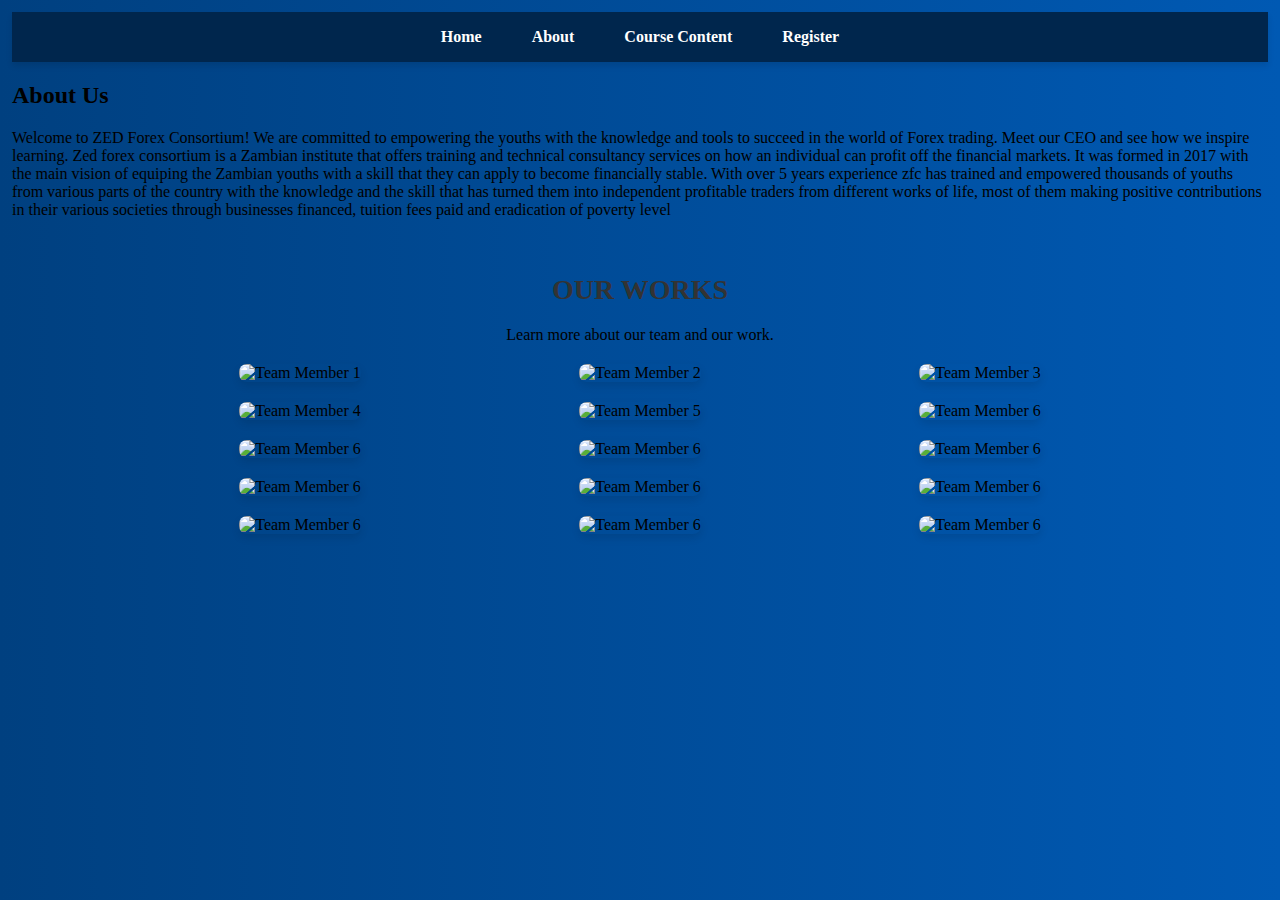
==== about-us.html @ cae8d589 "Add files via upload" ====
<!DOCTYPE html>
<html lang="en">
<head>
  <meta charset="UTF-8">
  <meta name="viewport" content="width=device-width, initial-scale=1.0">
  <title>About Us - ZED Forex Consortium</title>
  <link rel="stylesheet" href="styles.css">
</head>
<body>
  <header>
    <nav>
      <ul>
        <li><a href="index.html">Home</a></li>
        <li><a href="about-us.html">About</a></li>
        <li><a href="course-content.html">Course Content</a></li>
        <li><a href="register.html">Register</a></li>
      </ul>
    </nav>
  </header>
  <main>
    <h2 class="page-title">About Us</h2>
    <p class="intro-text">
      Welcome to ZED Forex Consortium! We are committed to empowering the youths with the knowledge and tools to succeed in the world of Forex trading. Meet our CEO and see how we inspire learning.
      Zed forex consortium is a Zambian institute that offers training and technical
consultancy services on how an individual can profit off the financial markets. It
was formed in 2017 with the main vision of equiping the Zambian youths with a
skill that they can apply to become financially stable.

With over 5 years experience zfc has trained and empowered thousands of
youths from various parts of the country with the knowledge and the skill that
has turned them into independent profitable traders from different works of life,
most of them making positive contributions in their various societies through
businesses financed, tuition fees paid and eradication of poverty level
    </p>
    <section class="about-us">
        <h1>OUR WORKS</h1>
        <p>Learn more about our team and our work.</p>
        <div class="image-grid">
          <div class="image-item">
            <img src="Images/Chart.jpg" alt="Team Member 1">
          </div>
          <div class="image-item">
            <img src="Images/CEO2.jpeg" alt="Team Member 2">
          </div>
          <div class="image-item">
            <img src="Images/Teach 1.jpg" alt="Team Member 3">
          </div>
          <div class="image-item">
            <img src="Images/Learn2.jpg" alt="Team Member 4">
          </div>
          <div class="image-item">
            <img src="Images/Learn.jpg" alt="Team Member 5">
          </div>
          <div class="image-item">
            <img src="Images/Teach 3.jpg" alt="Team Member 6">
          </div>
          <div class="image-item">
            <img src="Images/2.jpeg" alt="Team Member 6">
          </div>
          <div class="image-item">
            <img src="Images/Teach 4.jpg" alt="Team Member 6">
          </div>
          <div class="image-item">
            <img src="Images/3.jpeg" alt="Team Member 6">
          </div>
          <div class="image-item">
            <img src="Images/2.jpeg" alt="Team Member 6">
          </div>
          <div class="image-item">
            <img src="Images/WhatsApp Image 2025-01-02 at 10.54.02 AM.jpeg" alt="Team Member 6">
          </div>
          <div class="image-item">
            <img src="Images/Teach 1.jpg" alt="Team Member 6">
          </div>
          <div class="image-item">
            <img src="Images/1.jpeg" alt="Team Member 6">
          </div>
          <div class="image-item">
            <img src="Images/Teach 4.jpg" alt="Team Member 6">
          </div>
          <div class="image-item">
            <img src="Images/Wow1.jpg" alt="Team Member 6">
          </div>
          
          
          
        </div>
      </section>
    
                
                             
      
    
  </main>
</body>
</html>
---- styles.css ----
/* General Styling */
body {
    font-family: 'Times New Roman', Times, serif;
    margin: 6px;
    padding: 6px;
    background: linear-gradient(to right, #004080, #0059b3);
    color: black;
    font-size: medium;

  }
  
  header {
    background: #00264d;
    color: #fff;
    padding: 1rem 0;
    text-align: center;
    box-shadow: 0 4px 6px rgba(0, 0, 0, 0.1);
    position: sticky;
    top: 0;
    z-index: 1000;
  }
  .logo-container {
    max-width: 100px; /* Control the size of the logo */
    margin: 0 auto; /* Center the logo */
  }
  
  .logo {
    max-width: 120%; /* Make logo responsive */
    height: auto; /* Keep the aspect ratio of the logo */
  }
  
  
  nav ul {
    list-style: none;
    padding: 0;
    margin: 0;
    display: flex;
    justify-content: center;
    gap: 20px;
  }
  
  nav ul li a {
    color: #fff;
    text-decoration: none;
    font-weight: bold;
    padding: 10px 15px;
    transition: background 0.3s, color 0.3s;
    border-radius: 5px;
  }
  
  nav ul li a:hover {
    background: #ff9800;
    color: #00264d;
  }
  
  /* Hero Section */
  .hero {
    background: url('images/hero-background.jpg') no-repeat center center/cover;
    color: #fff;
    text-align: center;
    padding: 100px 20px;
  }
  
  .hero-content h1 {
    font-size: 3rem;
    margin-bottom: 20px;
    text-shadow: 2px 2px 4px rgba(0, 0, 0, 0.5);
  }
  
  .hero-content p {
    font-size: 1.5rem;
    margin-bottom: 30px;
    text-shadow: 1px 1px 3px rgba(0, 0, 0, 0.5);
  }
  
  .hero-content .btn {
    background: #ff9800;
    color: #fff;
    padding: 10px 20px;
    border: none;
    border-radius: 25px;
    text-decoration: none;
    font-size: 1.2rem;
    transition: background 0.3s;
  }
  
  .hero-content .btn:hover {
    background: #e68900;
  }
  
  /* Services Section */
  .services {
    background: #fff;
    padding: 50px 20px;
    text-align: center;
  }
  
  .services h2 {
    margin-bottom: 30px;
    color: #004080;
    font-size: 2.5rem;
  }
  
  .services-grid {
    display: grid;
    grid-template-columns: repeat(auto-fit, minmax(250px, 1fr));
    gap: 20px;
  }
  
  .service-item {
    background: #f4f4f9;
    padding: 20px;
    border-radius: 15px;
    text-align: center;
    box-shadow: 0 6px 10px rgba(0, 0, 0, 0.1);
    transition: transform 0.3s, box-shadow 0.3s;
  }
  
  .service-item:hover {
    transform: translateY(-10px);
    box-shadow: 0 8px 20px rgba(0, 0, 0, 0.2);
  }
  
  .service-item img {
    max-width: 200px;
    margin-bottom: 15px;

  }
  
  /* About Page Image Styling */
.about-us {
    max-width: 1000px;
    margin: 0 auto;
    padding: 20px;
    text-align: center;
  }
  
  .image-grid {
    display: grid;
    grid-template-columns: repeat(3, 1fr); /* 3 columns of equal width */
    gap: 20px; /* Space between images */
    margin-top: 20px;
  }
  
  .image-item img {
    width: 100%;
    height: auto;
    border-radius: 8px;
    box-shadow: 0 4px 8px rgba(0, 0, 0, 0.1);
    transition: transform 0.3s ease-in-out;
  }
  
  .image-item img:hover {
    transform: scale(1.05); /* Slight zoom effect on hover */
  }
  @media (max-width: 768px) {
    .image-grid {
      grid-template-columns: repeat(2, 1fr); /* 2 columns on smaller screens */
    }
  }
  
  @media (max-width: 480px) {
    .image-grid {
      grid-template-columns: 1fr; /* 1 column on very small screens */
    }
  }
  
  /* Testimonials Section */
  .testimonials {
    background: #f9f9f9;
    padding: 50px 20px;
    text-align: center;
  }
  
  .testimonials h2 {
    margin-bottom: 30px;
    color: #004080;
  }
  
  .testimonials-grid {
    display: grid;
    grid-template-columns: repeat(auto-fit, minmax(250px, 1fr));
    gap: 20px;
  }
  
  .testimonial-item {
    background: #fff;
    padding: 20px;
    border-radius: 15px;
    box-shadow: 0 6px 10px rgba(0, 0, 0, 0.1);
    transition: transform 0.3s, box-shadow 0.3s;
  }
  
  .testimonial-item:hover {
    transform: translateY(-10px);
    box-shadow: 0 8px 20px rgba(0, 0, 0, 0.2);
  }
  
  .testimonial-item p {
    font-style: italic;
    margin-bottom: 10px;
  }
  
  .testimonial-item span {
    font-weight: bold;
    color: #004080;
  }
  
  /* CTA Section */
  .cta {
    background: #004080;
    color: #fff;
    text-align: center;
    padding: 50px 20px;
  }
  
  .cta h2 {
    margin-bottom: 20px;
  }
  
  .cta .btn {
    background: #ff9800;
    color: #fff;
    padding: 15px 30px;
    border: none;
    border-radius: 30px;
    text-decoration: none;
    font-size: 1.2rem;
    transition: background 0.3s;
  }
  
  .cta .btn:hover {
    background: #e68900;
  }


 
  /* Container for the form */
  .registration-container {
    background-color: #ffffff;
    border-radius: 10px;
    box-shadow: 0 4px 10px rgba(0, 0, 0, 0.1);
    padding: 30px;
    width: 100%;
    max-width: 450px;
    text-align: center;
  }
  
  /* Header */
  h1 {
    font-size: 28px;
    color: #333;
    margin-bottom: 20px;
  }
  
  /* Form styling */
  .registration-form {
    display: flex;
    flex-direction: column;
  }
  
  /* Input fields */
  .input-group {
    margin-bottom: 20px;
    text-align: left;
  }
  
  input[type="text"],
  input[type="email"],
  input[type="password"] {
    padding: 15px;
    margin-top: 8px;
    border: 2px solid #ddd;
    border-radius: 5px;
    width: 100%;
    font-size: 16px;
    color: #333;
    transition: border-color 0.3s ease;
  }
  
  /* Input focus effect */
  input:focus {
    border-color: #3498db;
    outline: none;
  }
  
  /* Error message styling */
  .error-message {
    color: red;
    font-size: 12px;
    margin-top: 5px;
    display: none; /* Hidden by default */
  }
  
  /* Checkbox */
  .checkbox-group {
    text-align: left;
    margin-top: 10px;
  }
  
  input[type="checkbox"] {
    margin-right: 10px;
  }
  
  /* Submit button */
  button {
    padding: 15px;
    background-color: #3498db;
    color: white;
    border: none;
    border-radius: 5px;
    font-size: 16px;
    cursor: pointer;
    transition: background-color 0.3s ease;
  }
  
  button:hover {
    background-color: #2980b9;
  }
  
  button:active {
    background-color: #1f6b96;
  }
  
  /* Responsive design */
  @media (max-width: 480px) {
    .registration-container {
      width: 90%;
    }
  }
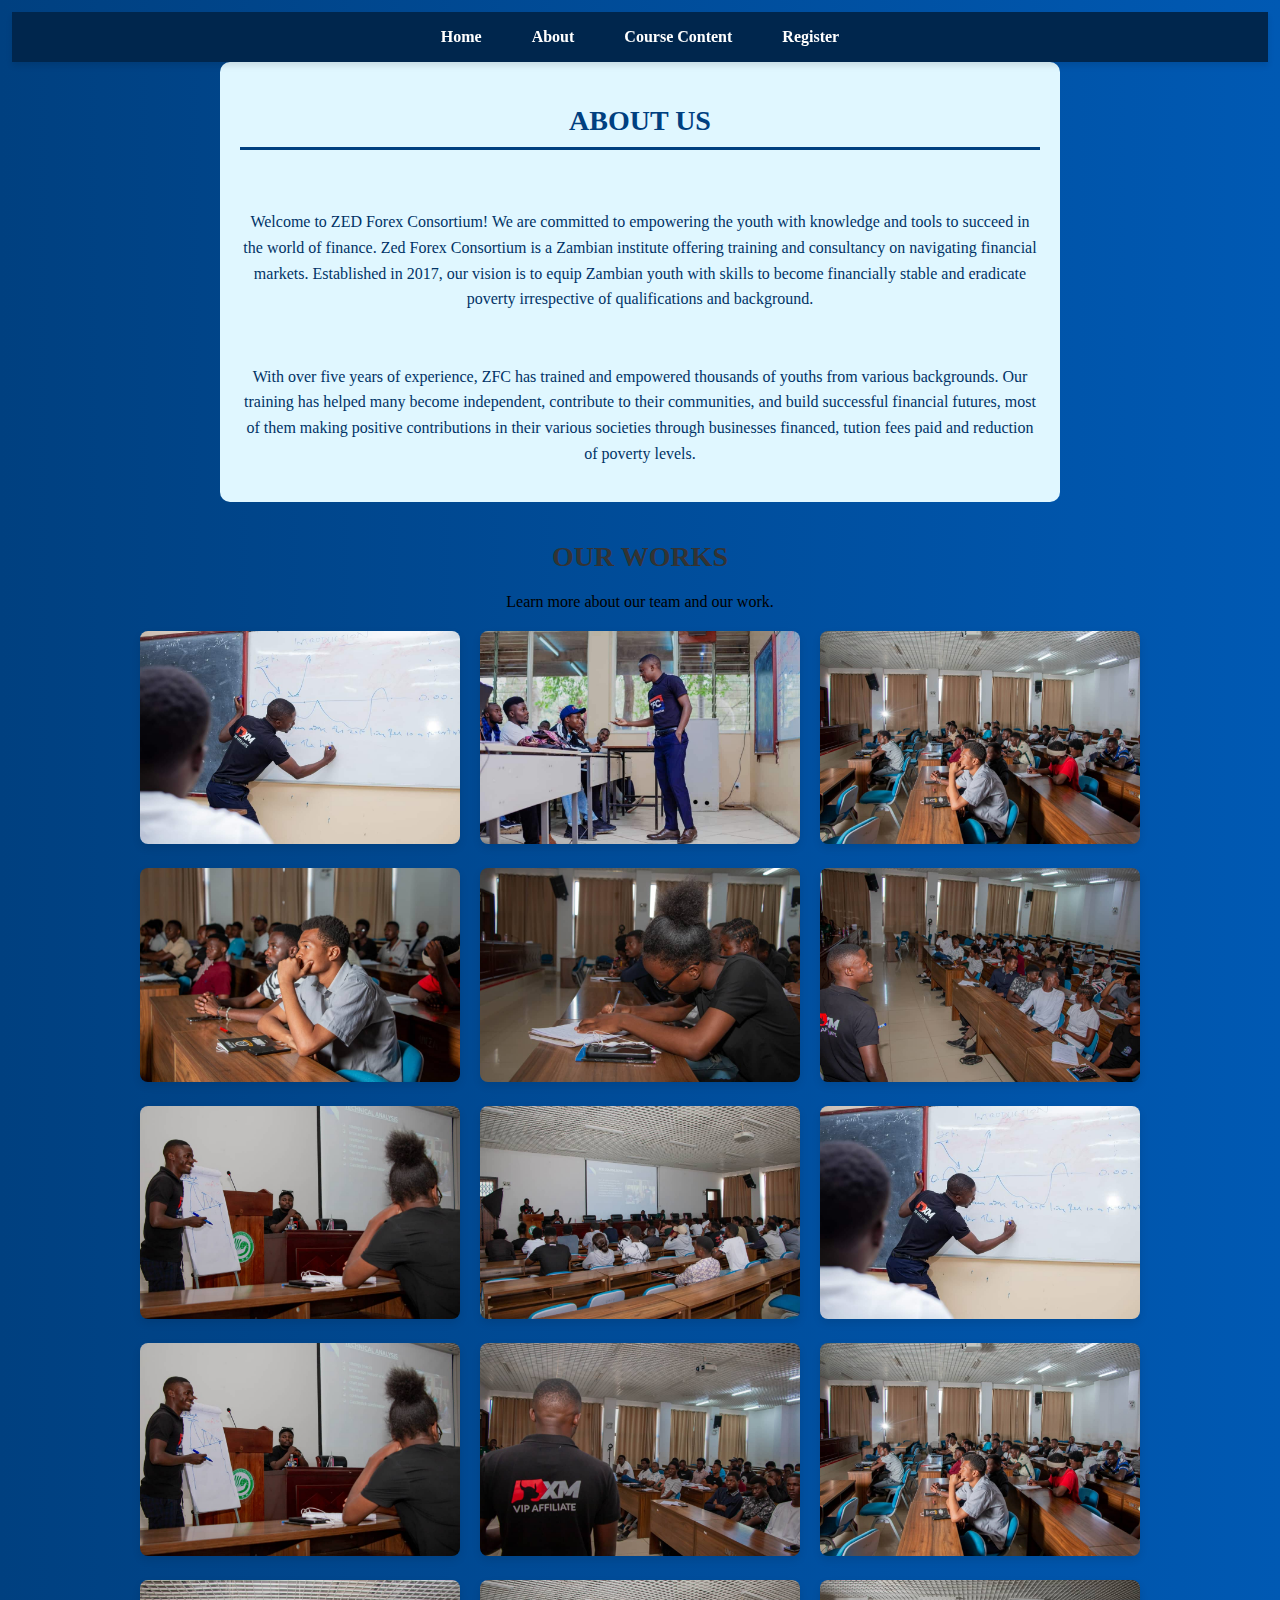
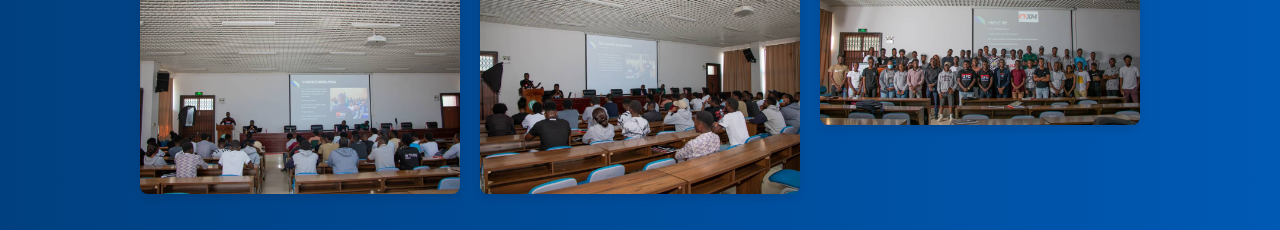
==== commit 9676f39f: "git commit -m "updated About us, course-content, home, styles, review"" ====
--- a/about-us.html
+++ b/about-us.html
@@ -18,20 +18,19 @@
     </nav>
   </header>
   <main>
-    <h2 class="page-title">About Us</h2>
-    <p class="intro-text">
-      Welcome to ZED Forex Consortium! We are committed to empowering the youths with the knowledge and tools to succeed in the world of Forex trading. Meet our CEO and see how we inspire learning.
-      Zed forex consortium is a Zambian institute that offers training and technical
-consultancy services on how an individual can profit off the financial markets. It
-was formed in 2017 with the main vision of equiping the Zambian youths with a
-skill that they can apply to become financially stable.
-
-With over 5 years experience zfc has trained and empowered thousands of
-youths from various parts of the country with the knowledge and the skill that
-has turned them into independent profitable traders from different works of life,
-most of them making positive contributions in their various societies through
-businesses financed, tuition fees paid and eradication of poverty level
-    </p>
+    <main class="about-container">
+      <h2 class="about-title">About Us</h2>
+      <p class="intro-text">
+          Welcome to ZED Forex Consortium! We are committed to empowering the youth with knowledge and tools to succeed in the world of finance. 
+          Zed Forex Consortium is a Zambian institute offering training and consultancy on navigating financial markets. 
+          Established in 2017, our vision is to equip Zambian youth with skills to become financially stable and eradicate poverty irrespective of qualifications and background.
+      </p>
+      <p class="intro-text">
+          With over five years of experience, ZFC has trained and empowered thousands of youths from various backgrounds. 
+          Our training has helped many become independent, contribute to their communities, and build successful financial futures, most of them making positive contributions in their various societies through businesses financed, tution fees paid and reduction of poverty levels.
+      </p>
+  </main>
+ 
     <section class="about-us">
         <h1>OUR WORKS</h1>
         <p>Learn more about our team and our work.</p>
--- a/styles.css
+++ b/styles.css
@@ -1,330 +1,564 @@
-/* General Styling */
+
 body {
-    font-family: 'Times New Roman', Times, serif;
-    margin: 6px;
-    padding: 6px;
-    background: linear-gradient(to right, #004080, #0059b3);
-    color: black;
-    font-size: medium;
-
+  font-family: 'Times New Roman', Times, serif;
+  margin: 6px;
+  padding: 6px;
+  background: linear-gradient(to right, #004080, #0059b3);
+  color: black;
+  font-size: medium;
+
+}
+
+header {
+  background: #00264d;
+  color: #fff;
+  padding: 1rem 0;
+  text-align: center;
+  box-shadow: 0 4px 6px rgba(0, 0, 0, 0.1);
+  position: sticky;
+  top: 0;
+  z-index: 1000;
+}
+.logo-container {
+  max-width: 100px; 
+  margin: 0 auto; 
+}
+
+.logo {
+  max-width: 120%; 
+  height: auto; 
+}
+
+
+nav ul {
+  list-style: none;
+  padding: 0;
+  margin: 0;
+  display: flex;
+  justify-content: center;
+  gap: 20px;
+}
+
+nav ul li a {
+  color: #fff;
+  text-decoration: none;
+  font-weight: bold;
+  padding: 10px 15px;
+  transition: background 0.3s, color 0.3s;
+  border-radius: 5px;
+}
+
+nav ul li a:hover {
+  background: #ff9800;
+  color: #00264d;
+}
+
+
+
+
+
+
+
+
+/* Hero Section */
+.hero {
+display: flex;
+justify-content: center;
+align-items: center;
+height: 70vh; /* Ensures section is centered, but not full-page */
+}
+
+/* Hero Content Box */
+.hero-content {
+background:  #003366; /* Blue & Dark Red gradient */
+padding: 40px;
+border-radius: 10px;
+text-align: center;
+color: white;
+max-width: 600px;
+box-shadow: 0 4px 10px rgba(0, 0, 0, 0.2);
+}
+
+/* Logo Styling */
+.logo-container img {
+width: 120px;
+margin-bottom: 20px;
+}
+
+/* Headline Styling */
+.hero h1 {
+font-size: 2.2rem;
+font-weight: bold;
+margin-bottom: 15px;
+
+}
+
+/* Description Text */
+.hero p {
+font-size: 1.1rem;
+line-height: 1.6;
+margin-bottom: 20px;
+}
+
+/* Call-To-Action Button */
+.btn {
+display: inline-block;
+padding: 12px 25px;
+font-size: 1rem;
+font-weight: bold;
+color: white;
+background: #ff4500; /* Bright red-orange for attention */
+border-radius: 5px;
+text-decoration: none;
+transition: 0.3s ease;
+}
+
+.btn:hover {
+background: #882501; /* Darker shade on hover */
+}
+
+
+.services {
+  background: #fff;
+  padding: 50px 20px;
+  text-align: center;
+}
+
+.services h2 {
+  margin-bottom: 30px;
+  color: #004080;
+  font-size: 2.5rem;
+}
+
+.services-grid {
+  display: grid;
+  grid-template-columns: repeat(auto-fit, minmax(250px, 1fr));
+  gap: 20px;
+}
+
+.service-item {
+  background: #f4f4f9;
+  padding: 20px;
+  border-radius: 15px;
+  text-align: center;
+  box-shadow: 0 6px 10px rgba(0, 0, 0, 0.1);
+  transition: transform 0.3s, box-shadow 0.3s;
+}
+
+.service-item:hover {
+  transform: translateY(-10px);
+  box-shadow: 0 8px 20px rgba(0, 0, 0, 0.2);
+}
+
+.service-item img {
+  max-width: 200px;
+  margin-bottom: 15px;
+
+}
+.about-container {
+  display: grid;
+  grid-template-columns: 1fr; /* Single-column layout */
+  gap: 20px;
+  background-color: #e0f7ff; /* Light blue background */
+  padding: 20px;
+  border-radius: 10px;
+  text-align: center;
+  max-width: 800px;
+  margin: auto;
+}
+
+.about-title {
+  font-size: 28px;
+  font-weight: bold;
+  color: #004080; /* Dark blue */
+  text-transform: uppercase;
+  border-bottom: 3px solid #004080;
+  padding-bottom: 10px;
+}
+
+.intro-text {
+  font-size: 16px;
+  color: #003366; /* Navy blue text */
+  line-height: 1.6;
+}
+
+
+.about-us {
+  max-width: 1000px;
+  margin: 0 auto;
+  padding: 20px;
+  text-align: center;
+}
+
+.image-grid {
+  display: grid;
+  grid-template-columns: repeat(3, 1fr); 
+  gap: 20px; 
+  margin-top: 20px;
+}
+
+.image-item img {
+  width: 100%;
+  height: auto;
+  border-radius: 8px;
+  box-shadow: 0 4px 8px rgba(0, 0, 0, 0.1);
+  transition: transform 0.3s ease-in-out;
+}
+
+.image-item img:hover {
+  transform: scale(1.05); 
+}
+@media (max-width: 768px) {
+  .image-grid {
+    grid-template-columns: repeat(2, 1fr); 
   }
-  
-  header {
-    background: #00264d;
-    color: #fff;
-    padding: 1rem 0;
-    text-align: center;
-    box-shadow: 0 4px 6px rgba(0, 0, 0, 0.1);
-    position: sticky;
-    top: 0;
-    z-index: 1000;
+}
+
+@media (max-width: 480px) {
+  .image-grid {
+    grid-template-columns: 1fr; 
   }
-  .logo-container {
-    max-width: 100px; /* Control the size of the logo */
-    margin: 0 auto; /* Center the logo */
+}
+
+.testimonials {
+  background: #f9f9f9;
+  padding: 50px 20px;
+  text-align: center;
+}
+
+.testimonials h2 {
+  margin-bottom: 30px;
+  color: #004080;
+}
+
+.testimonials-grid {
+  display: grid;
+  grid-template-columns: repeat(auto-fit, minmax(250px, 1fr));
+  gap: 20px;
+}
+
+.testimonial-item {
+  background: #fff;
+  padding: 20px;
+  border-radius: 15px;
+  box-shadow: 0 6px 10px rgba(0, 0, 0, 0.1);
+  transition: transform 0.3s, box-shadow 0.3s;
+}
+
+.testimonial-item:hover {
+  transform: translateY(-10px);
+  box-shadow: 0 8px 20px rgba(0, 0, 0, 0.2);
+}
+
+.testimonial-item p {
+  font-style: italic;
+  margin-bottom: 10px;
+}
+
+.testimonial-item span {
+  font-weight: bold;
+  color: #004080;
+}
+
+
+.cta {
+  background: #004080;
+  color: #fff;
+  text-align: center;
+  padding: 50px 20px;
+}
+
+.cta h2 {
+  margin-bottom: 20px;
+}
+
+.cta .btn {
+  background: #ff9800;
+  color: #fff;
+  padding: 15px 30px;
+  border: none;
+  border-radius: 30px;
+  text-decoration: none;
+  font-size: 1.2rem;
+  transition: background 0.3s;
+}
+
+.cta .btn:hover {
+  background: #e68900;
+}
+
+
+
+
+.registration-container {
+  background-color: #ffffff;
+  border-radius: 10px;
+  box-shadow: 0 4px 10px rgba(0, 0, 0, 0.1);
+  padding: 30px;
+  width: 100%;
+  max-width: 450px;
+  text-align: center;
+}
+
+
+h1 {
+  font-size: 28px;
+  color: #333;
+  margin-bottom: 20px;
+}
+
+
+.registration-form {
+  display: flex;
+  flex-direction: column;
+}
+
+
+.input-group {
+  margin-bottom: 20px;
+  text-align: left;
+}
+
+input[type="text"],
+input[type="email"],
+input[type="password"] {
+  padding: 15px;
+  margin-top: 8px;
+  border: 2px solid #ddd;
+  border-radius: 5px;
+  width: 100%;
+  font-size: 16px;
+  color: #333;
+  transition: border-color 0.3s ease;
+}
+
+
+input:focus {
+  border-color: #3498db;
+  outline: none;
+}
+
+
+.error-message {
+  color: red;
+  font-size: 12px;
+  margin-top: 5px;
+  display: none; 
+}
+
+.checkbox-group {
+  text-align: left;
+  margin-top: 10px;
+}
+
+input[type="checkbox"] {
+  margin-right: 10px;
+}
+
+
+button {
+  padding: 15px;
+  background-color: #3498db;
+  color: white;
+  border: none;
+  border-radius: 5px;
+  font-size: 16px;
+  cursor: pointer;
+  transition: background-color 0.3s ease;
+}
+
+button:hover {
+  background-color: #2980b9;
+}
+
+button:active {
+  background-color: #1f6b96;
+}
+
+
+@media (max-width: 480px) {
+  .registration-container {
+    width: 90%;
   }
-  
-  .logo {
-    max-width: 120%; /* Make logo responsive */
-    height: auto; /* Keep the aspect ratio of the logo */
-  }
-  
-  
-  nav ul {
-    list-style: none;
-    padding: 0;
-    margin: 0;
-    display: flex;
-    justify-content: center;
-    gap: 20px;
-  }
-  
-  nav ul li a {
-    color: #fff;
-    text-decoration: none;
-    font-weight: bold;
-    padding: 10px 15px;
-    transition: background 0.3s, color 0.3s;
-    border-radius: 5px;
-  }
-  
-  nav ul li a:hover {
-    background: #ff9800;
-    color: #00264d;
-  }
-  
-  /* Hero Section */
-  .hero {
-    background: url('images/hero-background.jpg') no-repeat center center/cover;
-    color: #fff;
-    text-align: center;
-    padding: 100px 20px;
-  }
-  
-  .hero-content h1 {
-    font-size: 3rem;
-    margin-bottom: 20px;
-    text-shadow: 2px 2px 4px rgba(0, 0, 0, 0.5);
-  }
-  
-  .hero-content p {
-    font-size: 1.5rem;
-    margin-bottom: 30px;
-    text-shadow: 1px 1px 3px rgba(0, 0, 0, 0.5);
-  }
-  
-  .hero-content .btn {
-    background: #ff9800;
-    color: #fff;
-    padding: 10px 20px;
-    border: none;
-    border-radius: 25px;
-    text-decoration: none;
-    font-size: 1.2rem;
-    transition: background 0.3s;
-  }
-  
-  .hero-content .btn:hover {
-    background: #e68900;
-  }
-  
-  /* Services Section */
-  .services {
-    background: #fff;
-    padding: 50px 20px;
-    text-align: center;
-  }
-  
-  .services h2 {
-    margin-bottom: 30px;
-    color: #004080;
-    font-size: 2.5rem;
-  }
-  
-  .services-grid {
-    display: grid;
-    grid-template-columns: repeat(auto-fit, minmax(250px, 1fr));
-    gap: 20px;
-  }
-  
-  .service-item {
-    background: #f4f4f9;
-    padding: 20px;
-    border-radius: 15px;
-    text-align: center;
-    box-shadow: 0 6px 10px rgba(0, 0, 0, 0.1);
-    transition: transform 0.3s, box-shadow 0.3s;
-  }
-  
-  .service-item:hover {
-    transform: translateY(-10px);
-    box-shadow: 0 8px 20px rgba(0, 0, 0, 0.2);
-  }
-  
-  .service-item img {
-    max-width: 200px;
-    margin-bottom: 15px;
-
-  }
-  
-  /* About Page Image Styling */
-.about-us {
-    max-width: 1000px;
-    margin: 0 auto;
-    padding: 20px;
-    text-align: center;
-  }
-  
-  .image-grid {
-    display: grid;
-    grid-template-columns: repeat(3, 1fr); /* 3 columns of equal width */
-    gap: 20px; /* Space between images */
-    margin-top: 20px;
-  }
-  
-  .image-item img {
-    width: 100%;
-    height: auto;
-    border-radius: 8px;
-    box-shadow: 0 4px 8px rgba(0, 0, 0, 0.1);
-    transition: transform 0.3s ease-in-out;
-  }
-  
-  .image-item img:hover {
-    transform: scale(1.05); /* Slight zoom effect on hover */
-  }
-  @media (max-width: 768px) {
-    .image-grid {
-      grid-template-columns: repeat(2, 1fr); /* 2 columns on smaller screens */
-    }
-  }
-  
-  @media (max-width: 480px) {
-    .image-grid {
-      grid-template-columns: 1fr; /* 1 column on very small screens */
-    }
-  }
-  
-  /* Testimonials Section */
-  .testimonials {
-    background: #f9f9f9;
-    padding: 50px 20px;
-    text-align: center;
-  }
-  
-  .testimonials h2 {
-    margin-bottom: 30px;
-    color: #004080;
-  }
-  
-  .testimonials-grid {
-    display: grid;
-    grid-template-columns: repeat(auto-fit, minmax(250px, 1fr));
-    gap: 20px;
-  }
-  
-  .testimonial-item {
-    background: #fff;
-    padding: 20px;
-    border-radius: 15px;
-    box-shadow: 0 6px 10px rgba(0, 0, 0, 0.1);
-    transition: transform 0.3s, box-shadow 0.3s;
-  }
-  
-  .testimonial-item:hover {
-    transform: translateY(-10px);
-    box-shadow: 0 8px 20px rgba(0, 0, 0, 0.2);
-  }
-  
-  .testimonial-item p {
-    font-style: italic;
-    margin-bottom: 10px;
-  }
-  
-  .testimonial-item span {
-    font-weight: bold;
-    color: #004080;
-  }
-  
-  /* CTA Section */
-  .cta {
-    background: #004080;
-    color: #fff;
-    text-align: center;
-    padding: 50px 20px;
-  }
-  
-  .cta h2 {
-    margin-bottom: 20px;
-  }
-  
-  .cta .btn {
-    background: #ff9800;
-    color: #fff;
-    padding: 15px 30px;
-    border: none;
-    border-radius: 30px;
-    text-decoration: none;
-    font-size: 1.2rem;
-    transition: background 0.3s;
-  }
-  
-  .cta .btn:hover {
-    background: #e68900;
-  }
-
-
- 
-  /* Container for the form */
-  .registration-container {
-    background-color: #ffffff;
-    border-radius: 10px;
-    box-shadow: 0 4px 10px rgba(0, 0, 0, 0.1);
-    padding: 30px;
-    width: 100%;
-    max-width: 450px;
-    text-align: center;
-  }
-  
-  /* Header */
-  h1 {
-    font-size: 28px;
-    color: #333;
-    margin-bottom: 20px;
-  }
-  
-  /* Form styling */
-  .registration-form {
-    display: flex;
-    flex-direction: column;
-  }
-  
-  /* Input fields */
-  .input-group {
-    margin-bottom: 20px;
-    text-align: left;
-  }
-  
-  input[type="text"],
-  input[type="email"],
-  input[type="password"] {
-    padding: 15px;
-    margin-top: 8px;
-    border: 2px solid #ddd;
-    border-radius: 5px;
-    width: 100%;
-    font-size: 16px;
-    color: #333;
-    transition: border-color 0.3s ease;
-  }
-  
-  /* Input focus effect */
-  input:focus {
-    border-color: #3498db;
-    outline: none;
-  }
-  
-  /* Error message styling */
-  .error-message {
-    color: red;
-    font-size: 12px;
-    margin-top: 5px;
-    display: none; /* Hidden by default */
-  }
-  
-  /* Checkbox */
-  .checkbox-group {
-    text-align: left;
-    margin-top: 10px;
-  }
-  
-  input[type="checkbox"] {
-    margin-right: 10px;
-  }
-  
-  /* Submit button */
-  button {
-    padding: 15px;
-    background-color: #3498db;
-    color: white;
-    border: none;
-    border-radius: 5px;
-    font-size: 16px;
-    cursor: pointer;
-    transition: background-color 0.3s ease;
-  }
-  
-  button:hover {
-    background-color: #2980b9;
-  }
-  
-  button:active {
-    background-color: #1f6b96;
-  }
-  
-  /* Responsive design */
-  @media (max-width: 480px) {
-    .registration-container {
-      width: 90%;
-    }
-  }+}
+
+
+
+
+/* Review Section Styling */
+#reviewSection {
+background: #ffffff;
+padding: 25px;
+margin: 40px auto;
+width: 50%;
+box-shadow: 0 4px 10px rgba(0, 0, 0, 0.1);
+border-radius: 8px;
+text-align: center;
+}
+
+/* Form Fields */
+form {
+display: flex;
+flex-direction: column;
+align-items: center;
+}
+
+input,
+textarea,
+select {
+width: 90%;
+padding: 10px;
+margin-top: 5px;
+border: 1px solid #ddd;
+border-radius: 5px;
+font-size: 14px;
+}
+
+textarea {
+height: 80px;
+resize: none;
+}
+
+/* Submit Button */
+button {
+margin-top: 15px;
+padding: 10px 20px;
+background: #007bff;
+color: white;
+border: none;
+border-radius: 5px;
+cursor: pointer;
+font-size: 16px;
+}
+
+button:hover {
+background: #0056b3;
+}
+
+/* Reviews Section */
+#reviewsSection {
+width: 80%;
+margin: 30px auto;
+padding: 20px;
+background: #f8f9fa;
+box-shadow: 0 4px 10px rgba(0, 0, 0, 0.1);
+border-radius: 8px;
+text-align: center;
+}
+
+/* Reviews Grid */
+#reviewsList {
+display: grid;
+grid-template-columns: repeat(auto-fit, minmax(300px, 1fr));
+gap: 15px;
+padding: 0;
+}
+
+/* Individual Review Card */
+.review-card {
+background: #0059b3;
+padding: 15px;
+border-radius: 8px;
+box-shadow: 0 2px 5px rgba(0, 0, 0, 0.1);
+display: flex;
+flex-direction: column;
+align-items: flex-start;
+font-size: 14px;
+text-align: left;
+}
+
+/* Review Header */
+.review-header {
+display: flex;
+justify-content: space-between;
+width: 100%;
+font-weight: bold;
+margin-bottom: 5px;
+}
+
+/* Review Text */
+.review-text {
+font-size: 14px;
+color: white;
+font-style: italic;
+}
+
+/* Delete Button */
+.review-card button {
+background: red;
+color: white;
+padding: 5px 8px;
+border: none;
+border-radius: 3px;
+cursor: pointer;
+align-self: flex-end;
+margin-top: 10px;
+}
+
+.review-card button:hover {
+background: darkred;
+}
+
+
+
+
+
+
+
+/* Course grid styling */
+.course-grid {
+display: grid;
+grid-template-columns: repeat(auto-fit, minmax(300px, 1fr));
+gap: 20px;
+padding: 20px;
+}
+
+/* Course card styling */
+.course-card {
+background-color: #007BFF; /* Blue background */
+color: white;
+padding: 20px;
+border-radius: 10px;
+box-shadow: 3px 3px 10px rgba(0, 0, 0, 0.2);
+transition: transform 0.3s ease, box-shadow 0.3s ease;
+}
+
+/* Hover effect */
+.course-card:hover {
+transform: translateY(-5px);
+box-shadow: 5px 5px 15px rgba(0, 0, 0, 0.3);
+}
+
+/* Headings */
+.course-card h3 {
+margin-top: 0;
+font-size: 20px;
+text-align: center;
+}
+
+/* Paragraph styling */
+.course-card p, .course-card ul {
+font-size: 16px;
+}
+
+/* List styling */
+.course-card ul {
+list-style-type: disc;
+padding-left: 20px;
+}
+
+/* Image styling */
+.course-card img {
+display: block;
+margin: 15px auto;
+border-radius: 5px;
+max-width: 100%;
+height: auto;
+}
+
+/* Responsive design */
+@media (max-width: 600px) {
+.course-grid {
+    grid-template-columns: 1fr;
+}
+}